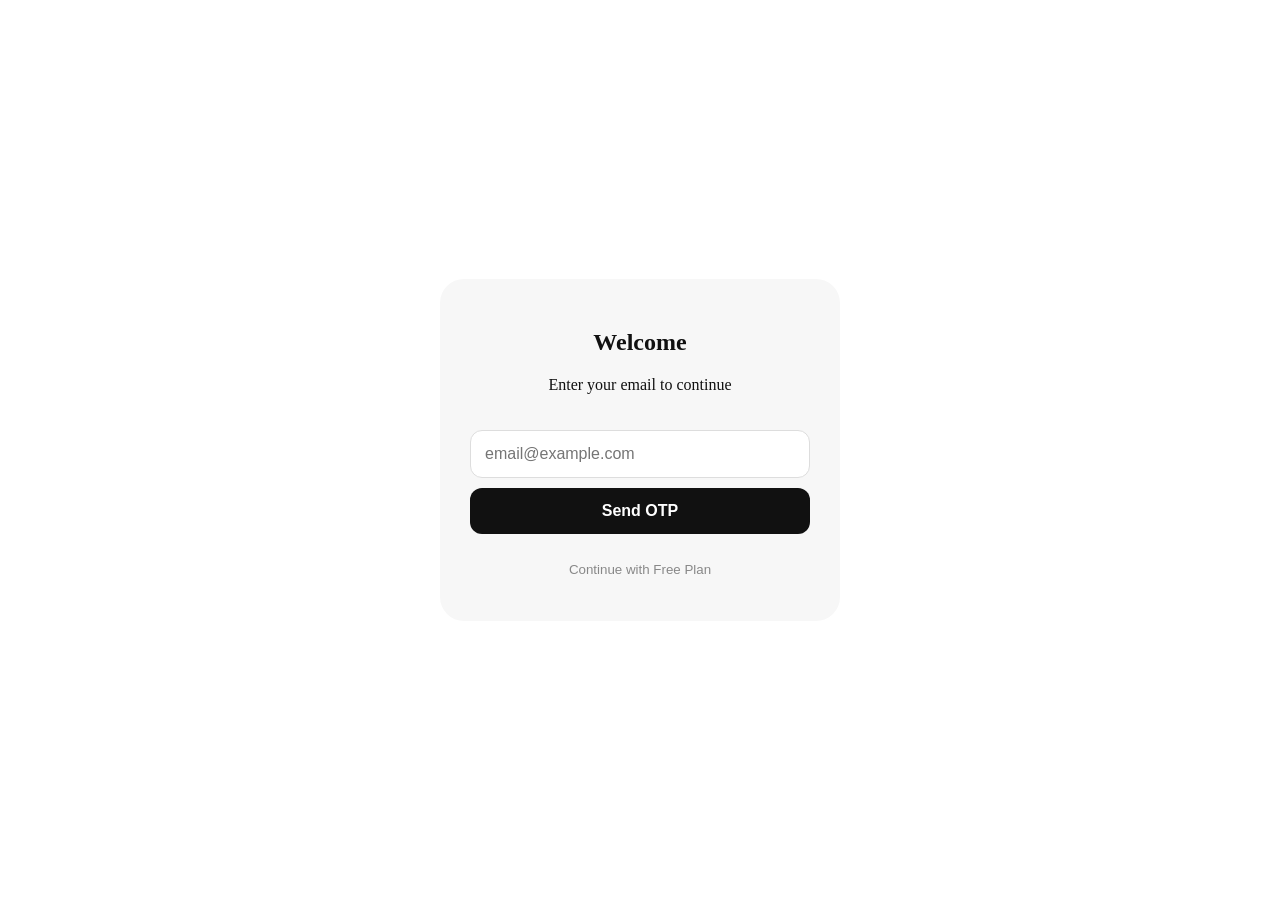
==== app/src/main/assets/web/index.html @ c56203e4 "first commit" ====
<!doctype html>
<html>
<head>
    <meta charset="utf-8" />
    <meta name="viewport" content="width=device-width, initial-scale=1" />
    <title>Voice AI Assistant</title>
    <link rel="stylesheet" href="style.css" />
    <style>
        /* ================= STUDY MODE (FORCED LIGHT MODE) ================= */

 /* ================= STUDY MODE — MINIMAL (B/W) ================= */

.study-panel {
  position: fixed;
  top: 0;
  right: -400px;
  width: 380px;
  height: 100%;
  background: #ffffff;
  color: #111111;
  z-index: 1002;
  overflow-y: auto;
  transition: right 0.3s ease;
  padding: 20px;
  box-sizing: border-box;
}

.study-panel.open {
  right: 0;
}

.study-section {
  margin-bottom: 24px;
  padding-bottom: 14px;
  border-bottom: 1px solid #e5e5e5;
}

/* Cards */
.segment-item,
.note-item {
  background: #f6f6f6;
  padding: 12px;
  margin: 8px 0;
  border-radius: 10px;
  display: flex;
  justify-content: space-between;
  align-items: center;
}

/* Headers */
.segment-header,
.note-header {
  display: flex;
  justify-content: space-between;
  align-items: center;
  margin-bottom: 10px;
}

/* Inputs */
.text-input {
  width: 100%;
  padding: 9px;
  margin: 6px 0;
  border: 1px solid #cccccc;
  border-radius: 8px;
  background: #ffffff;
  color: #111111;
  font-size: 14px;
}

/* Note preview */
.note-content {
  font-size: 12px;
  color: #555555;
  margin-top: 6px;
  white-space: pre-wrap;
  max-height: 100px;
  overflow-y: auto;
  background: #f0f0f0;
  padding: 8px;
  border-radius: 8px;
}

/* ================= BUTTONS (B/W ONLY) ================= */

.add-btn,
.save-btn,
.edit-btn,
.delete-btn {
  background: #111111;
  color: #ffffff;
  border: 1px solid #111111;
  padding: 6px 12px;
  border-radius: 999px;
  cursor: pointer;
  font-size: 12px;
  transition: all 0.2s ease;
}

.save-btn {
  width: 100%;
  padding: 10px;
  margin-top: 10px;
}

/* Hover */
.add-btn:hover,
.save-btn:hover,
.edit-btn:hover,
.delete-btn:hover {
  background: #ffffff;
  color: #111111;
}

/* ================= TABS ================= */

.tab-buttons {
  display: flex;
  margin-bottom: 18px;
  border-bottom: 1px solid #e5e5e5;
}

.tab-btn {
  flex: 1;
  padding: 12px;
  background: transparent;
  border: none;
  color: #999999;
  cursor: pointer;
  border-bottom: 2px solid transparent;
  font-size: 14px;
}

.tab-btn.active {
  color: #111111;
  border-bottom-color: #111111;
  font-weight: 600;
}

    </style>
</head>

<body class="light-mode">

<!-- Authentication Screen -->
<div id="authScreen" class="auth-screen" style="display: none;">
    <div class="auth-card">
        <h2 id="authTitle">Welcome</h2>
        <p id="authSubtitle">Enter your email to continue</p>

        <div id="emailStep">
            <input type="email" id="authEmail" placeholder="email@example.com" class="auth-input">
            <button onclick="sendOTP()" class="auth-btn">Send OTP</button>

            <div style="margin-top: 12px; text-align: center;">
                <button onclick="continueFree()" class="text-btn">
                    Continue with Free Plan
                </button>
            </div>
        </div>
        <div id="otpStep" style="display: none;">
            <input type="text" id="authOtp" placeholder="Enter 6-digit OTP" class="auth-input">
            <button onclick="verifyOTP()" class="auth-btn">Verify & Login</button>
            <button onclick="showEmailStep()" class="text-btn">Change Email</button>
        </div>

        <div id="authLoader" class="loader" style="display: none;"></div>
        <p id="authError" class="error-text"></p>
    </div>
</div>

<div class="app" id="mainApp">

    <!-- Header -->
    <header class="header">
        <div>
            <p class="muted brand-glass"
               style="
     display: inline-block;
     color: black;
     font-weight: bold;
     width: auto;
     padding: 6px 14px;
     margin: 0 auto;
   ">
                Tricher AI <span style="color: orange;">(beta)</span>
            </p>


            <h1 id="userName">Developer</h1>
            <div class="status" id="btStatus" style="display:none;">
                <span class="dot"></span>
                Connected
            </div>
        </div>

        <div class="header-actions">
            <button class="icon-btn" onclick="toggleSettings()" aria-label="Settings">
                <svg width="18" height="18" viewBox="0 0 24 24" fill="none" stroke="currentColor" stroke-width="2" stroke-linecap="round" stroke-linejoin="round">
                    <circle cx="12" cy="12" r="3"></circle>
                    <path d="M19.4 15a1.65 1.65 0 0 0 .33 1.82l.06.06a2 2 0 0 1 0 2.83 2 2 0 0 1-2.83 0l-.06-.06a1.65 1.65 0 0 0-1.82-.33 1.65 1.65 0 0 0-1 1.51V21a2 2 0 0 1-2 2 2 2 0 0 1-2-2v-.09A1.65 1.65 0 0 0 9 19.4a1.65 1.65 0 0 0-1.82.33l-.06.06a2 2 0 0 1-2.83 0 2 2 0 0 1 0-2.83l.06-.06a1.65 1.65 0 0 0 .33-1.82 1.65 1.65 0 0 0-1.51-1H3a2 2 0 0 1-2-2 2 2 0 0 1 2-2h.09A1.65 1.65 0 0 0 4.6 9a1.65 1.65 0 0 0-.33-1.82l-.06-.06a2 2 0 0 1 0-2.83 2 2 0 0 1 2.83 0l.06.06a1.65 1.65 0 0 0 1.82.33H9a1.65 1.65 0 0 0 1-1.51V3a2 2 0 0 1 2-2 2 2 0 0 1 2 2v.09a1.65 1.65 0 0 0 1 1.51 1.65 1.65 0 0 0 1.82-.33l.06-.06a2 2 0 0 1 2.83 0 2 2 0 0 1 0 2.83l-.06.06a1.65 1.65 0 0 0-.33 1.82V9a1.65 1.65 0 0 0 1.51 1H21a2 2 0 0 1 2 2 2 2 0 0 1-2 2h-.09a1.65 1.65 0 0 0-1.51 1z"></path>
                </svg>
            </button>
            <button class="icon-btn" onclick="toggleDownloads()" aria-label="Downloads">
                <svg width="18" height="18" viewBox="0 0 24 24" fill="none">
                    <path d="M12 3v10m0 0l4-4m-4 4l-4-4M4 17v2a2 2 0 002 2h12a2 2 0 002-2v-2"
                          stroke="currentColor"
                          stroke-width="2"
                          stroke-linecap="round"
                          stroke-linejoin="round"/>
                </svg>
            </button>

            <button class="icon-btn" onclick="toggleStudyMode()" aria-label="Study Mode">
                <svg width="18" height="18" viewBox="0 0 24 24" fill="none" stroke="currentColor" stroke-width="2">
                    <path d="M2 3h6a4 4 0 0 1 4 4v14a3 3 0 0 0-3-3H2z"></path>
                    <path d="M22 3h-6a4 4 0 0 0-4 4v14a3 3 0 0 1 3-3h7z"></path>
                </svg>
            </button>

            <div class="avatar" onclick="toggleProfile()" aria-label="Profile">
                <svg width="18" height="18" viewBox="0 0 24 24" fill="none">
                    <path d="M20 21v-2a4 4 0 00-4-4H8a4 4 0 00-4 4v2"
                          stroke="currentColor"
                          stroke-width="2"
                          stroke-linecap="round"
                          stroke-linejoin="round"/>
                    <circle cx="12" cy="7" r="4"
                            stroke="currentColor"
                            stroke-width="2"/>
                </svg>
            </div>
        </div>

    </header>

    <!-- Voice Mode Only -->
    <div class="mode-container">
        <button id="callAiBtn" class="call-ai" onclick="toggleCall()">
            Call AI
        </button>

        <div id="freeTimerUI" style="
  display:none;
  margin-top:8px;
  font-size:14px;
  color:#ff9800;
  text-align:center;
">
            Free time left: <strong id="freeTimerText">02:00</strong>
        </div>

        <div id="response" class="response"></div>
    </div>

</div>

<!-- Downloads Panel -->
<div id="downloadPanel" class="download-panel">
    <div class="panel-header">
        <h3>Downloads</h3>
        <button onclick="closePanels()">✕</button>
    </div>

    <div class="download-item">
        <div style="width:100%">
            <strong>LLM Model</strong>
            <p id="llmStatus">Not downloaded</p>

            <div id="llmProgress" class="progress-wrap" style="display:none;">
                <div class="progress-track">
                    <div id="llmProgressBar" class="progress-fill"></div>
                </div>
                <small id="llmPct">0%</small>
            </div>
        </div>

        <button id="llmBtn" onclick="downloadModel()">Download</button>
    </div>

    <div class="download-item">
        <div style="width:100%">
            <strong>Speech Model (STT)</strong>
            <p id="sttStatus">Not downloaded</p>

            <div id="sttProgress" class="progress-wrap" style="display:none;">
                <div class="progress-track">
                    <div id="sttProgressBar" class="progress-fill"></div>
                </div>
                <small id="sttPct">0%</small>
            </div>
        </div>

        <button id="sttBtn" onclick="downloadSTTModel()">Download</button>
    </div>
</div>

<!-- Study Mode Panel -->
<div id="studyPanel" class="study-panel">
    <div class="panel-header">
        <h3>Study Mode</h3>
        <button onclick="closePanels()">✕</button>
    </div>

    <div class="tab-buttons">
        <button class="tab-btn active" onclick="showStudyTab('segments')">Segments</button>
        <button class="tab-btn" onclick="showStudyTab('notes')">Notes</button>
    </div>

    <div id="segmentsTab" class="study-tab">
        <div class="study-section">
            <div class="segment-header">
                <h4>Segments</h4>
                <button class="add-btn" onclick="showAddSegmentForm()">+ Add Segment</button>
            </div>

            <div id="addSegmentForm" style="display: none; margin-bottom: 15px;">
                <input type="text" id="newSegmentName" placeholder="Segment name" class="text-input">
                <button class="save-btn" onclick="addSegment()">Save Segment</button>
            </div>

            <div id="segmentsList"></div>
        </div>

        <div id="notesSection" class="study-section" style="display: none;">
            <h4>Notes for: <span id="currentSegmentName"></span></h4>
            <div id="notesList"></div>
        </div>
    </div>

    <div id="notesTab" class="study-tab" style="display: none;">
        <div class="study-section">
            <h4>All Notes</h4>
            <div id="allNotesList"></div>
        </div>
    </div>
</div>

<!-- Settings Panel -->
<div id="settingsPanel" class="settings-panel">
    <div class="panel-header">
        <h3>Settings</h3>
        <button onclick="closePanels()">✕</button>
    </div>

    <div class="settings-content">
        <div class="setting-item row">
            <span>Allow Question Repeat</span>
            <label class="switch">
                <input type="checkbox" id="allowQuestionRepeat" onchange="updateSettings()">
                <span class="slider round"></span>
            </label>
        </div>

        <div class="setting-item row">
            <div style="display: inline-block; text-align: center;">
                <span style="display: block; font-size: 16px;">Auto Pause</span>
                <div style="margin-top: 2px;">
<!--                    <span style="color: orange; font-size: 12px; font-weight: bold;">beta</span>-->
                </div>
                <div style="margin-top: 1px;">
                    <span style="color: orange; font-size: 10px; opacity: 0.9;">under beta testing</span>
                </div>
            </div>
            <label class="switch">
                <input type="checkbox" id="autoPause" onchange="updateSettings()">
                <span class="slider round"></span>
            </label>
        </div>

        <div id="autoPauseSubSettings" style="display: none; width: 100%; padding-left: 10px;">
            <div class="setting-item row small">
                <span>Pause Gap (sec)</span>
                <select id="pauseGap" onchange="updateSettings()">
                    <option value="2">2</option>
                    <option value="5" selected>5</option>
                    <option value="7">7</option>
                </select>
            </div>
            <div class="setting-item row small">
                <span>Gap after words</span>
                <select id="wordsGap" onchange="updateSettings()">
                    <option value="3">3</option>
                    <option value="6" selected>6</option>
                    <option value="10">10</option>
                </select>
            </div>
        </div>

        <div class="setting-item">
            <div style="width: 100%;">
                <div style="display:flex; justify-content:space-between">
                    <span>AI Talking Speed</span>
                    <span id="speedVal">1.0x</span>
                </div>
                <input type="range" id="speedRange" min="0.5" max="2.0" step="0.1" value="1.0" oninput="updateSpeedDisplay(this.value)" onchange="updateSettings()" style="width:100%; margin-top:10px;">
            </div>
        </div>

        <div class="setting-item">
            <button onclick="toggleMagicWords(this)" class="toggle-btn">
                Show Magic Words
            </button>

            <div id="magicWordsList" class="magic-list" style="display: none;">
                <!-- Loaded via JS -->
            </div>
        </div>

        <div class="setting-item">
            <button onclick="logout()" class="toggle-btn" style="background: #ff4444; color: white; border: none;">Logout</button>
        </div>
    </div>
</div>

<!-- Profile Panel -->
<div id="profilePanel" class="settings-panel">
    <div class="panel-header">
        <h3>Profile</h3>
        <button onclick="closePanels()">✕</button>
    </div>
    <div class="settings-content">
        <div class="setting-item">
            <div style="width: 100%; text-align: center; padding: 20px 0;">
                <div class="avatar" style="width: 80px; height: 80px; margin: 0 auto 15px;">
                    <svg width="40" height="40" viewBox="0 0 24 24" fill="none">
                        <path d="M20 21v-2a4 4 0 00-4-4H8a4 4 0 00-4 4v2" stroke="currentColor" stroke-width="2"/>
                        <circle cx="12" cy="7" r="4" stroke="currentColor" stroke-width="2"/>
                    </svg>
                </div>
                <h2 id="profName">Developer</h2>
                <p id="profEmail" class="muted">dev@example.com</p>
            </div>
        </div>

        <div class="setting-item">
            <span>Active Plan</span>
            <strong id="planName" style="color: #4caf50;">DEV MODE</strong>
        </div>

        <div class="setting-item">
            <span>Renews on</span>
            <strong id="planExpiry">Unlimited</strong>
        </div>
    </div>
</div>

<div id="overlay" onclick="closePanels()"></div>

<script src="script.js"></script>
<div id="freeLimitPopup" style="
  display:none;
  position:fixed;
  inset:0;
  background:rgba(0,0,0,0.6);
  z-index:9999;
  align-items:center;
  justify-content:center;
">
    <div style="
    background:#111;
    padding:20px;
    border-radius:12px;
    width:90%;
    max-width:320px;
    text-align:center;
    color:white;
  ">
        <h3 style="margin-bottom:10px;">Free Limit Reached</h3>
        <p style="font-size:14px; opacity:0.8;">
            You've used your 2 minutes for today.
        </p>

        <button
                style="
        margin-top:15px;
        padding:10px 16px;
        border:none;
        border-radius:8px;
        background:#ff9800;
        color:black;
        font-weight:bold;
      "
                onclick="closeFreeLimitPopup()"
        >
            OK
        </button>
    </div>
</div>
<!-- Minimal Dialog -->
<div id="miniDialog" style="
  display:none;
  position:fixed;
  inset:0;
  background:rgba(0,0,0,0.45);
  z-index:10050;
  align-items:center;
  justify-content:center;
">
    <div style="
    background:#ffffff;
    color:#111;
    width:90%;
    max-width:320px;
    padding:18px;
    border-radius:16px;
    box-shadow:0 20px 40px rgba(0,0,0,0.2);
  ">
        <h3 id="dlgTitle" style="margin:0 0 8px;font-size:16px;"></h3>
        <p id="dlgText" style="margin:0 0 12px;font-size:14px;color:#555;"></p>

        <input
                id="dlgInput"
                style="
        width:100%;
        padding:10px;
        border-radius:10px;
        border:1px solid #ccc;
        display:none;
        margin-bottom:12px;
      "
        />

        <div style="display:flex;gap:10px;">
            <button onclick="closeDialog()" style="
        flex:1;
        padding:10px;
        border-radius:999px;
        border:1px solid #ccc;
        background:#fff;
        cursor:pointer;
      ">Cancel</button>

            <button id="dlgOk" style="
        flex:1;
        padding:10px;
        border-radius:999px;
        border:none;
        background:#111;
        color:#fff;
        cursor:pointer;
      ">OK</button>
        </div>
    </div>
</div>


</body>
</html>
---- app/src/main/assets/web/style.css ----
* {
  box-sizing: border-box;
}

:root {
  --bg: #ffffff;
  --text: #111111;
  --muted: #888888;
  --card-bg: #f7f7f7;
  --btn-bg: #111111;
  --btn-text: #ffffff;
  --icon-btn: #f3f3f3;
  --border: #dddddd;
  --response-bg: #fafafa;
  --panel-bg: #ffffff;
  --accent: #4caf50;
  --error: #ff4444;
}

body.dark-mode {
  --bg: #121212;
  --text: #e0e0e0;
  --muted: #aaaaaa;
  --card-bg: #1e1e1e;
  --btn-bg: #e0e0e0;
  --btn-text: #121212;
  --icon-btn: #2c2c2c;
  --border: #333333;
  --response-bg: #1a1a1a;
  --panel-bg: #1e1e1e;
}
.header .muted {
  margin-top: 8px;
  font-size: 13px;
  letter-spacing: 0.4px;
}
/* ================= GLASS LABEL (Tricher AI) ================= */

.brand-glass {
  display: inline-block;
  padding: 4px 10px;
  margin-top: -6px;

  font-size: 12.5px;
  font-weight: 500;
  letter-spacing: 0.5px;

  color: var(--text);

  background: rgba(255, 255, 255, 0.55);
  backdrop-filter: blur(10px);
  -webkit-backdrop-filter: blur(10px);

  border-radius: 999px;
  border: 1px solid rgba(0, 0, 0, 0.08);

  box-shadow:
    0 1px 2px rgba(0, 0, 0, 0.05);
}

body {
  margin: 0;
  font-family: -apple-system, BlinkMacSystemFont, "Segoe UI", Roboto;
  background: var(--bg);
  color: var(--text);
  transition: background 0.3s, color 0.3s;
}

/* Authentication */
.auth-screen { position: fixed; inset: 0; background: var(--bg); z-index: 2000; display: flex; align-items: center; justify-content: center; padding: 20px; }
.auth-card { width: 100%; max-width: 400px; background: var(--card-bg); padding: 30px; border-radius: 24px; text-align: center; }
.auth-input { width: 100%; padding: 14px; border-radius: 12px; border: 1px solid var(--border); background: var(--bg); color: var(--text); margin: 20px 0 10px; font-size: 16px; outline: none; }
.auth-btn { width: 100%; padding: 14px; border-radius: 12px; border: none; background: var(--btn-bg); color: var(--btn-text); font-size: 16px; font-weight: 600; cursor: pointer; }
.text-btn { background: none; border: none; color: var(--muted); margin-top: 15px; cursor: pointer; }
.error-text { color: var(--error); font-size: 13px; margin-top: 10px; }
.loader { width: 24px; height: 24px; border: 3px solid var(--border); border-top-color: var(--accent); border-radius: 50%; animation: spin 1s linear infinite; margin: 15px auto; }
@keyframes spin { to { transform: rotate(360deg); } }

/* Layout */
.app { padding: 20px; max-width: 420px; margin: auto; height: 100vh; display: flex; flex-direction: column; }
.header {
  position: sticky;
  top: 0;
  z-index: 900;

  display: flex;
  justify-content: space-between;
  align-items: flex-start;

  margin: -20px -20px 20px;   /* stretch to edges */
  padding: 16px 20px 14px;

  background: rgba(255, 255, 255, 0.65);
  backdrop-filter: blur(14px);
  -webkit-backdrop-filter: blur(14px);

  border-bottom: 1px solid rgba(0, 0, 0, 0.06);
}

.header h1 { margin: 4px 0 6px; font-size: 26px; font-weight: 600; }
.header-actions { display: flex; gap: 12px; align-items: center; }

/* Mode Switcher */
.mode-selector { display: flex; background: var(--card-bg); border-radius: 12px; padding: 4px; margin-bottom: 20px; }
.mode-btn { flex: 1; padding: 10px; border: none; background: transparent; color: var(--muted); border-radius: 10px; font-weight: 600; cursor: pointer; transition: all 0.2s; }
.mode-btn.active { background: var(--bg); color: var(--text); box-shadow: 0 2px 8px rgba(0,0,0,0.05); }

/* Containers */
.mode-container { flex: 1; display: flex; flex-direction: column; overflow-y: auto; }

/* Chat UI */
.chat-messages { flex: 1; overflow-y: auto; padding: 10px 0; display: flex; flex-direction: column; gap: 12px; }
.message { max-width: 85%; padding: 12px 16px; border-radius: 18px; font-size: 14px; line-height: 1.4; }
.message.bot { background: var(--card-bg); align-self: flex-start; border-bottom-left-radius: 4px; }
.message.user { background: var(--btn-bg); color: var(--btn-text); align-self: flex-end; border-bottom-right-radius: 4px; }
.chat-input-area { display: flex; align-items: center; gap: 10px; background: var(--card-bg); padding: 8px 12px; border-radius: 24px; margin: 15px 0; border: 1px solid var(--border); }
.chat-input-area input { flex: 1; background: transparent; border: none; color: var(--text); padding: 8px; outline: none; }
.chat-upload-btn, .chat-send-btn { background: none; border: none; color: var(--muted); cursor: pointer; display: flex; align-items: center; justify-content: center; }
.chat-send-btn { color: var(--accent); }

/* Library */
.library-header { display: flex; justify-content: space-between; margin-bottom: 10px; }
.card { display: flex; align-items: center; background: var(--card-bg); border-radius: 14px; padding: 12px; margin-bottom: 10px; }
.icon { width: 44px; height: 44px; border-radius: 12px; display: flex; align-items: center; justify-content: center; font-weight: 600; margin-right: 12px; }
.info { flex: 1; }
.info h4 { margin: 0; font-size: 15px; }
.info p { margin: 4px 0 0; font-size: 12px; color: var(--muted); }
.arrow { margin-left: auto; font-size: 22px; color: var(--muted); }

/* Panels */
.download-panel, .settings-panel { position: fixed; top: 0; right: -100%; width: 85%; max-width: 350px; height: 100%; background: var(--panel-bg); box-shadow: -10px 0 30px rgba(0,0,0,0.1); padding: 20px; transition: right 0.3s ease; z-index: 1001; overflow-y: auto; }
.download-panel.open, .settings-panel.open { right: 0; }
.panel-header { display: flex; justify-content: space-between; align-items: center; margin-bottom: 20px; border-bottom: 1px solid var(--border); padding-bottom: 15px; }
.panel-header h3 { margin: 0; }
.panel-header button { border: none; background: transparent; font-size: 24px; color: var(--text); cursor: pointer; padding: 5px; }

.download-item, .setting-item { display: flex; justify-content: space-between; align-items: center; margin-top: 16px; padding: 16px; border-radius: 12px; background: var(--card-bg); }
.setting-item { flex-direction: column; align-items: flex-start; gap: 10px; }
.setting-item.row { flex-direction: row; justify-content: space-between; align-items: center; }
.setting-item.small { padding: 10px 16px; font-size: 14px; }

.toggle-btn { width: 100%; padding: 10px; border-radius: 8px; border: 1px solid var(--border); background: var(--bg); color: var(--text); cursor: pointer; font-weight: 500; }
.magic-list { margin-top: 10px; display: flex; flex-wrap: wrap; gap: 8px; width: 100%; }
.magic-word { background: var(--icon-btn); padding: 6px 12px; border-radius: 16px; font-size: 12px; color: var(--text); border: 1px solid var(--border); }

/* Switch Style */
.switch { position: relative; display: inline-block; width: 46px; height: 24px; }
.switch input { opacity: 0; width: 0; height: 0; }
.slider { position: absolute; cursor: pointer; inset: 0; background-color: #ccc; transition: .4s; border-radius: 24px; }
.slider:before { position: absolute; content: ""; height: 18px; width: 18px; left: 3px; bottom: 3px; background-color: white; transition: .4s; border-radius: 50%; }
input:checked + .slider { background-color: var(--accent); }
input:checked + .slider:before { transform: translateX(22px); }

select { background: var(--bg); color: var(--text); border: 1px solid var(--border); padding: 4px 8px; border-radius: 6px; }

/* Helpers */
.status { display: flex; align-items: center; font-size: 13px; color: #4caf50; gap: 6px; }
.dot { width: 8px; height: 8px; background: #4caf50; border-radius: 50%; }
.horizontal-list { display: flex; gap: 10px; overflow-x: auto; padding-bottom: 5px; }
.horizontal-list .card { min-width: 150px; margin-bottom: 0; padding: 8px; }
.mini-library { margin-top: 10px; border-top: 1px solid var(--border); padding-top: 10px; }
.call-ai { width: 100%; margin: 18px 0; padding: 14px; border-radius: 999px; border: none; background: var(--btn-bg); color: var(--btn-text); font-size: 15px; font-weight: 600; cursor: pointer; }
.upload { display: block; margin-top: 14px; padding: 14px; border-radius: 14px; border: 1px dashed var(--border); text-align: center; font-size: 14px; color: var(--muted); cursor: pointer; }
.response { margin-top: 16px; padding: 14px; background: var(--response-bg); border-radius: 12px; font-size: 14px; min-height: 50px; }
.icon-btn, .avatar { width: 36px; height: 36px; border-radius: 50%; border: none; background: var(--icon-btn); display: flex; align-items: center; justify-content: center; color: var(--text); cursor: pointer; }

#overlay { position: fixed; inset: 0; background: rgba(0,0,0,0.4); opacity: 0; pointer-events: none; transition: opacity 0.3s; z-index: 1000; }
#overlay.show { opacity: 1; pointer-events: auto; }

/* File Icons */
.icon.pdf { background: #ffe5e5; color: #b71c1c; }
.icon.txt { background: #fff0cc; color: #e65100; }
.icon.docx { background: #e5edff; color: #0d47a1; }

input[type=range] { accent-color: var(--accent); width: 100%; }
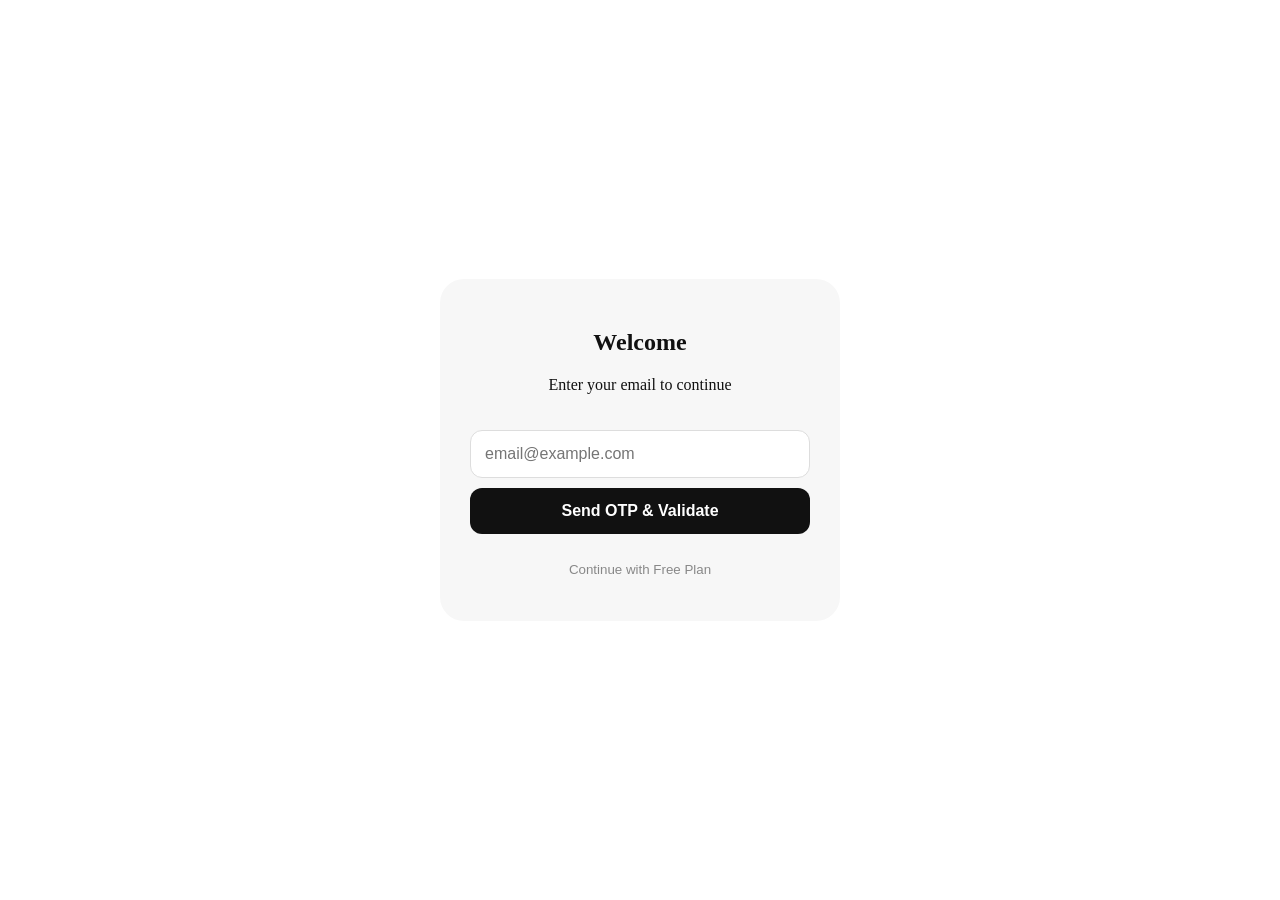
==== commit 492a9bd6: "Acess control" ====
--- a/app/src/main/assets/web/index.html
+++ b/app/src/main/assets/web/index.html
@@ -6,6 +6,7 @@
     <title>Voice AI Assistant</title>
     <link rel="stylesheet" href="style.css" />
     <style>
+
         /* ================= STUDY MODE (FORCED LIGHT MODE) ================= */
 
  /* ================= STUDY MODE — MINIMAL (B/W) ================= */
@@ -150,7 +151,7 @@
 
         <div id="emailStep">
             <input type="email" id="authEmail" placeholder="email@example.com" class="auth-input">
-            <button onclick="sendOTP()" class="auth-btn">Send OTP</button>
+            <button onclick="sendOTPAndValidate()" class="auth-btn">Send OTP & Validate</button>
 
             <div style="margin-top: 12px; text-align: center;">
                 <button onclick="continueFree()" class="text-btn">
@@ -164,8 +165,17 @@
             <button onclick="showEmailStep()" class="text-btn">Change Email</button>
         </div>
 
+        <!-- License Status Display - minimal -->
+        <p id="authLicenseStatus" style="font-size: 12px; color: #888; margin-top: 10px; display: none;"></p>
+
         <div id="authLoader" class="loader" style="display: none;"></div>
         <p id="authError" class="error-text"></p>
+
+        <!-- Logged In Actions (shown after login) -->
+        <div id="loggedInActions" style="display: none; margin-top: 15px; text-align: center;">
+            <p style="font-size: 12px; color: #888; margin-bottom: 10px;">Logged in as: <span id="authLoggedEmail"></span></p>
+            <button onclick="logoutWithReset()" class="auth-btn" style="background: #ff4444;">Logout</button>
+        </div>
     </div>
 </div>
 
@@ -408,7 +418,7 @@
         </div>
 
         <div class="setting-item">
-            <button onclick="logout()" class="toggle-btn" style="background: #ff4444; color: white; border: none;">Logout</button>
+            <button onclick="logoutWithReset()" class="toggle-btn" style="background: #ff4444; color: white; border: none;">Logout</button>
         </div>
     </div>
 </div>
